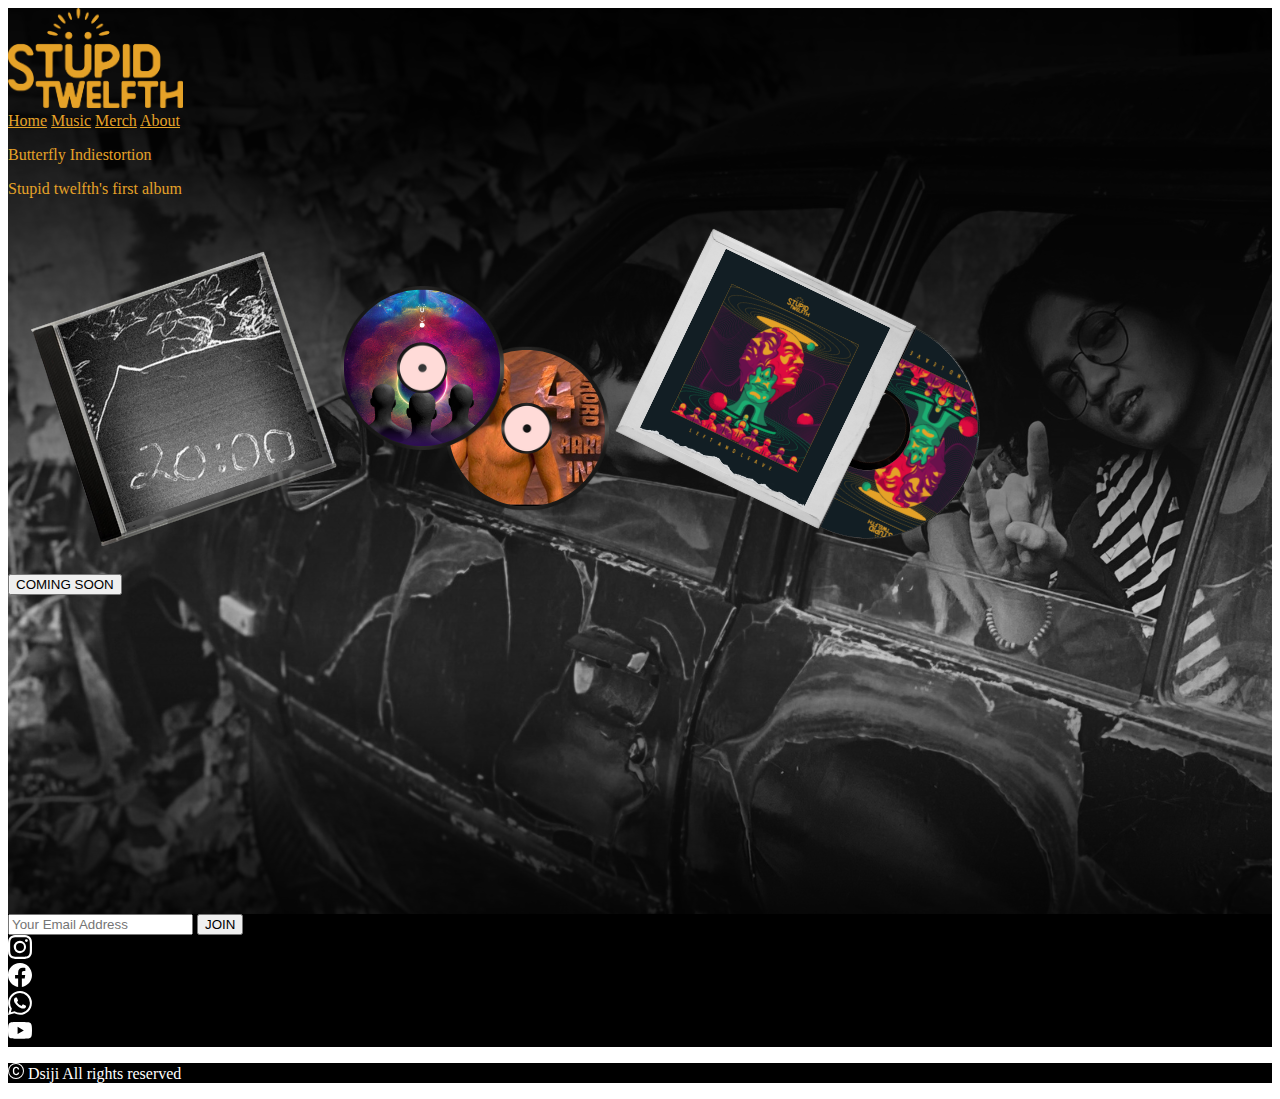
==== index.html @ 956738b1 "first commit" ====
<!doctype html>
<html lang="en">
  <head>
    <meta charset="utf-8">
    <meta name="viewport" content="width=device-width, initial-scale=1">
    <title>Stupid Twelfth | Home</title>
    <link href="https://cdn.jsdelivr.net/npm/bootstrap@5.3.0-alpha1/dist/css/bootstrap.min.css" rel="stylesheet" integrity="sha384-GLhlTQ8iRABdZLl6O3oVMWSktQOp6b7In1Zl3/Jr59b6EGGoI1aFkw7cmDA6j6gD" crossorigin="anonymous">
    <link rel="stylesheet" href="assets/css/style.css">
  </head>
  <body>
    <div id="hero" class="container-fluid pb-5" style="background-image:url(assets/img/hero.png)">
        <div class="container text-center d-flex flex-column">
            <div class="container">
                <img class="py-2"src="assets/img/E.png" height="100px" alt="">
            </div>
            <div class="container pb-3">
                <a class="text-decoration-none fw-bold pe-2" style="color:#e5a228" href="">Home</a>
                <a class="text-decoration-none fw-bold pe-2" style="color:#e5a228" href="">Music</a>
                <a class="text-decoration-none fw-bold pe-2" style="color:#e5a228" href="">Merch</a>
                <a class="text-decoration-none fw-bold" style="color:#e5a228" href="">About</a>
            </div>
            <div class="container py-3">
                <p class="fs-2 text-uppercase fw-bold" style="color:#e5a228" >Butterfly Indiestortion</p>
                <p class="fs-4 " style="color:#e5a228">Stupid twelfth's first album</p>
                <img class="img-fluid" src="assets/img/cd.png" alt="">
            </div>
            <div class="container d-flex flex-column justify-content-center">
                <div class="container pb-5">
                    <button type="button" class="btn btn-light fw-bold">COMING SOON</button>
                </div>
                <div class="container video-container" >
                    <iframe style="border-radius: 5%;" src="https://www.youtube.com/embed/QI9GH1kDnss" title="YouTube video player" frameborder="0" allow="accelerometer; autoplay; clipboard-write; encrypted-media; gyroscope; picture-in-picture; web-share" allowfullscreen></iframe>
                  </div>
            </div>
        </div>  
    </div>
    <div id="information" class="container-fluid py-5" style="background-color: black;">
        <div class="container d-flex flex-row justify-content-center py-5"  >
            <form class="d-flex col-lg-4 pt-5" role="search">
                <input class="form-control mt-5"  type="search" placeholder="Your Email Address" aria-label="Search">
                <button class="btn btn-outline-success ms-2 mt-5" type="submit">JOIN</button>
              </form>
        </div>
        <div class="container d-flex flex-row justify-content-center grid column-gap-3 py-5">
            <div>
                <svg style="color:white" xmlns="http://www.w3.org/2000/svg" width="24" height="24" fill="currentColor" class="bi bi-instagram" viewBox="0 0 16 16">
                    <path d="M8 0C5.829 0 5.556.01 4.703.048 3.85.088 3.269.222 2.76.42a3.917 3.917 0 0 0-1.417.923A3.927 3.927 0 0 0 .42 2.76C.222 3.268.087 3.85.048 4.7.01 5.555 0 5.827 0 8.001c0 2.172.01 2.444.048 3.297.04.852.174 1.433.372 1.942.205.526.478.972.923 1.417.444.445.89.719 1.416.923.51.198 1.09.333 1.942.372C5.555 15.99 5.827 16 8 16s2.444-.01 3.298-.048c.851-.04 1.434-.174 1.943-.372a3.916 3.916 0 0 0 1.416-.923c.445-.445.718-.891.923-1.417.197-.509.332-1.09.372-1.942C15.99 10.445 16 10.173 16 8s-.01-2.445-.048-3.299c-.04-.851-.175-1.433-.372-1.941a3.926 3.926 0 0 0-.923-1.417A3.911 3.911 0 0 0 13.24.42c-.51-.198-1.092-.333-1.943-.372C10.443.01 10.172 0 7.998 0h.003zm-.717 1.442h.718c2.136 0 2.389.007 3.232.046.78.035 1.204.166 1.486.275.373.145.64.319.92.599.28.28.453.546.598.92.11.281.24.705.275 1.485.039.843.047 1.096.047 3.231s-.008 2.389-.047 3.232c-.035.78-.166 1.203-.275 1.485a2.47 2.47 0 0 1-.599.919c-.28.28-.546.453-.92.598-.28.11-.704.24-1.485.276-.843.038-1.096.047-3.232.047s-2.39-.009-3.233-.047c-.78-.036-1.203-.166-1.485-.276a2.478 2.478 0 0 1-.92-.598 2.48 2.48 0 0 1-.6-.92c-.109-.281-.24-.705-.275-1.485-.038-.843-.046-1.096-.046-3.233 0-2.136.008-2.388.046-3.231.036-.78.166-1.204.276-1.486.145-.373.319-.64.599-.92.28-.28.546-.453.92-.598.282-.11.705-.24 1.485-.276.738-.034 1.024-.044 2.515-.045v.002zm4.988 1.328a.96.96 0 1 0 0 1.92.96.96 0 0 0 0-1.92zm-4.27 1.122a4.109 4.109 0 1 0 0 8.217 4.109 4.109 0 0 0 0-8.217zm0 1.441a2.667 2.667 0 1 1 0 5.334 2.667 2.667 0 0 1 0-5.334z"/>
                </svg>
            </div>
            <div>
                <svg style="color:white" xmlns="http://www.w3.org/2000/svg" width="24" height="24" fill="currentColor" class="bi bi-facebook" viewBox="0 0 16 16">
                    <path d="M16 8.049c0-4.446-3.582-8.05-8-8.05C3.58 0-.002 3.603-.002 8.05c0 4.017 2.926 7.347 6.75 7.951v-5.625h-2.03V8.05H6.75V6.275c0-2.017 1.195-3.131 3.022-3.131.876 0 1.791.157 1.791.157v1.98h-1.009c-.993 0-1.303.621-1.303 1.258v1.51h2.218l-.354 2.326H9.25V16c3.824-.604 6.75-3.934 6.75-7.951z"/>
                </svg>
            </div>
            <div>
                <svg style="color:white" xmlns="http://www.w3.org/2000/svg" width="24" height="24" fill="currentColor" class="bi bi-whatsapp" viewBox="0 0 16 16">
                    <path d="M13.601 2.326A7.854 7.854 0 0 0 7.994 0C3.627 0 .068 3.558.064 7.926c0 1.399.366 2.76 1.057 3.965L0 16l4.204-1.102a7.933 7.933 0 0 0 3.79.965h.004c4.368 0 7.926-3.558 7.93-7.93A7.898 7.898 0 0 0 13.6 2.326zM7.994 14.521a6.573 6.573 0 0 1-3.356-.92l-.24-.144-2.494.654.666-2.433-.156-.251a6.56 6.56 0 0 1-1.007-3.505c0-3.626 2.957-6.584 6.591-6.584a6.56 6.56 0 0 1 4.66 1.931 6.557 6.557 0 0 1 1.928 4.66c-.004 3.639-2.961 6.592-6.592 6.592zm3.615-4.934c-.197-.099-1.17-.578-1.353-.646-.182-.065-.315-.099-.445.099-.133.197-.513.646-.627.775-.114.133-.232.148-.43.05-.197-.1-.836-.308-1.592-.985-.59-.525-.985-1.175-1.103-1.372-.114-.198-.011-.304.088-.403.087-.088.197-.232.296-.346.1-.114.133-.198.198-.33.065-.134.034-.248-.015-.347-.05-.099-.445-1.076-.612-1.47-.16-.389-.323-.335-.445-.34-.114-.007-.247-.007-.38-.007a.729.729 0 0 0-.529.247c-.182.198-.691.677-.691 1.654 0 .977.71 1.916.81 2.049.098.133 1.394 2.132 3.383 2.992.47.205.84.326 1.129.418.475.152.904.129 1.246.08.38-.058 1.171-.48 1.338-.943.164-.464.164-.86.114-.943-.049-.084-.182-.133-.38-.232z"/>
                </svg>
            </div>
            <div>
                <svg style="color:white" xmlns="http://www.w3.org/2000/svg" width="24" height="24" fill="currentColor" class="bi bi-youtube" viewBox="0 0 16 16">
                    <path d="M8.051 1.999h.089c.822.003 4.987.033 6.11.335a2.01 2.01 0 0 1 1.415 1.42c.101.38.172.883.22 1.402l.01.104.022.26.008.104c.065.914.073 1.77.074 1.957v.075c-.001.194-.01 1.108-.082 2.06l-.008.105-.009.104c-.05.572-.124 1.14-.235 1.558a2.007 2.007 0 0 1-1.415 1.42c-1.16.312-5.569.334-6.18.335h-.142c-.309 0-1.587-.006-2.927-.052l-.17-.006-.087-.004-.171-.007-.171-.007c-1.11-.049-2.167-.128-2.654-.26a2.007 2.007 0 0 1-1.415-1.419c-.111-.417-.185-.986-.235-1.558L.09 9.82l-.008-.104A31.4 31.4 0 0 1 0 7.68v-.123c.002-.215.01-.958.064-1.778l.007-.103.003-.052.008-.104.022-.26.01-.104c.048-.519.119-1.023.22-1.402a2.007 2.007 0 0 1 1.415-1.42c.487-.13 1.544-.21 2.654-.26l.17-.007.172-.006.086-.003.171-.007A99.788 99.788 0 0 1 7.858 2h.193zM6.4 5.209v4.818l4.157-2.408L6.4 5.209z"/>
                  </svg>
            </div>
        </div>
    </div>
    <div class="container-fluid pt-5 pb-3" style="background-color: black;">
        <div class="container text-center">
            <p href="" style="text-decoration: none; color:white; font-size:16px;">
                <svg style="color:white; font-size:10px;" xmlns="http://www.w3.org/2000/svg" width="16" height="16" fill="currentColor" class="bi bi-c-circle" viewBox="0 0 16 16">
                <path d="M1 8a7 7 0 1 0 14 0A7 7 0 0 0 1 8Zm15 0A8 8 0 1 1 0 8a8 8 0 0 1 16 0ZM8.146 4.992c-1.212 0-1.927.92-1.927 2.502v1.06c0 1.571.703 2.462 1.927 2.462.979 0 1.641-.586 1.729-1.418h1.295v.093c-.1 1.448-1.354 2.467-3.03 2.467-2.091 0-3.269-1.336-3.269-3.603V7.482c0-2.261 1.201-3.638 3.27-3.638 1.681 0 2.935 1.054 3.029 2.572v.088H9.875c-.088-.879-.768-1.512-1.729-1.512Z"/>
                </svg> Dsiji All rights reserved</p>
        </div>
    </div>
    <script src="https://cdn.jsdelivr.net/npm/bootstrap@5.3.0-alpha1/dist/js/bootstrap.bundle.min.js" integrity="sha384-w76AqPfDkMBDXo30jS1Sgez6pr3x5MlQ1ZAGC+nuZB+EYdgRZgiwxhTBTkF7CXvN" crossorigin="anonymous"></script>
  </body>
</html>
---- assets/css/style.css ----
.video-container iframe {
    width: 100%;
    height: 100%;
  }

  @media (min-width: 768px) { 
    .video-container iframe {
        width: 560px;
        height: 315px;
    }
   }
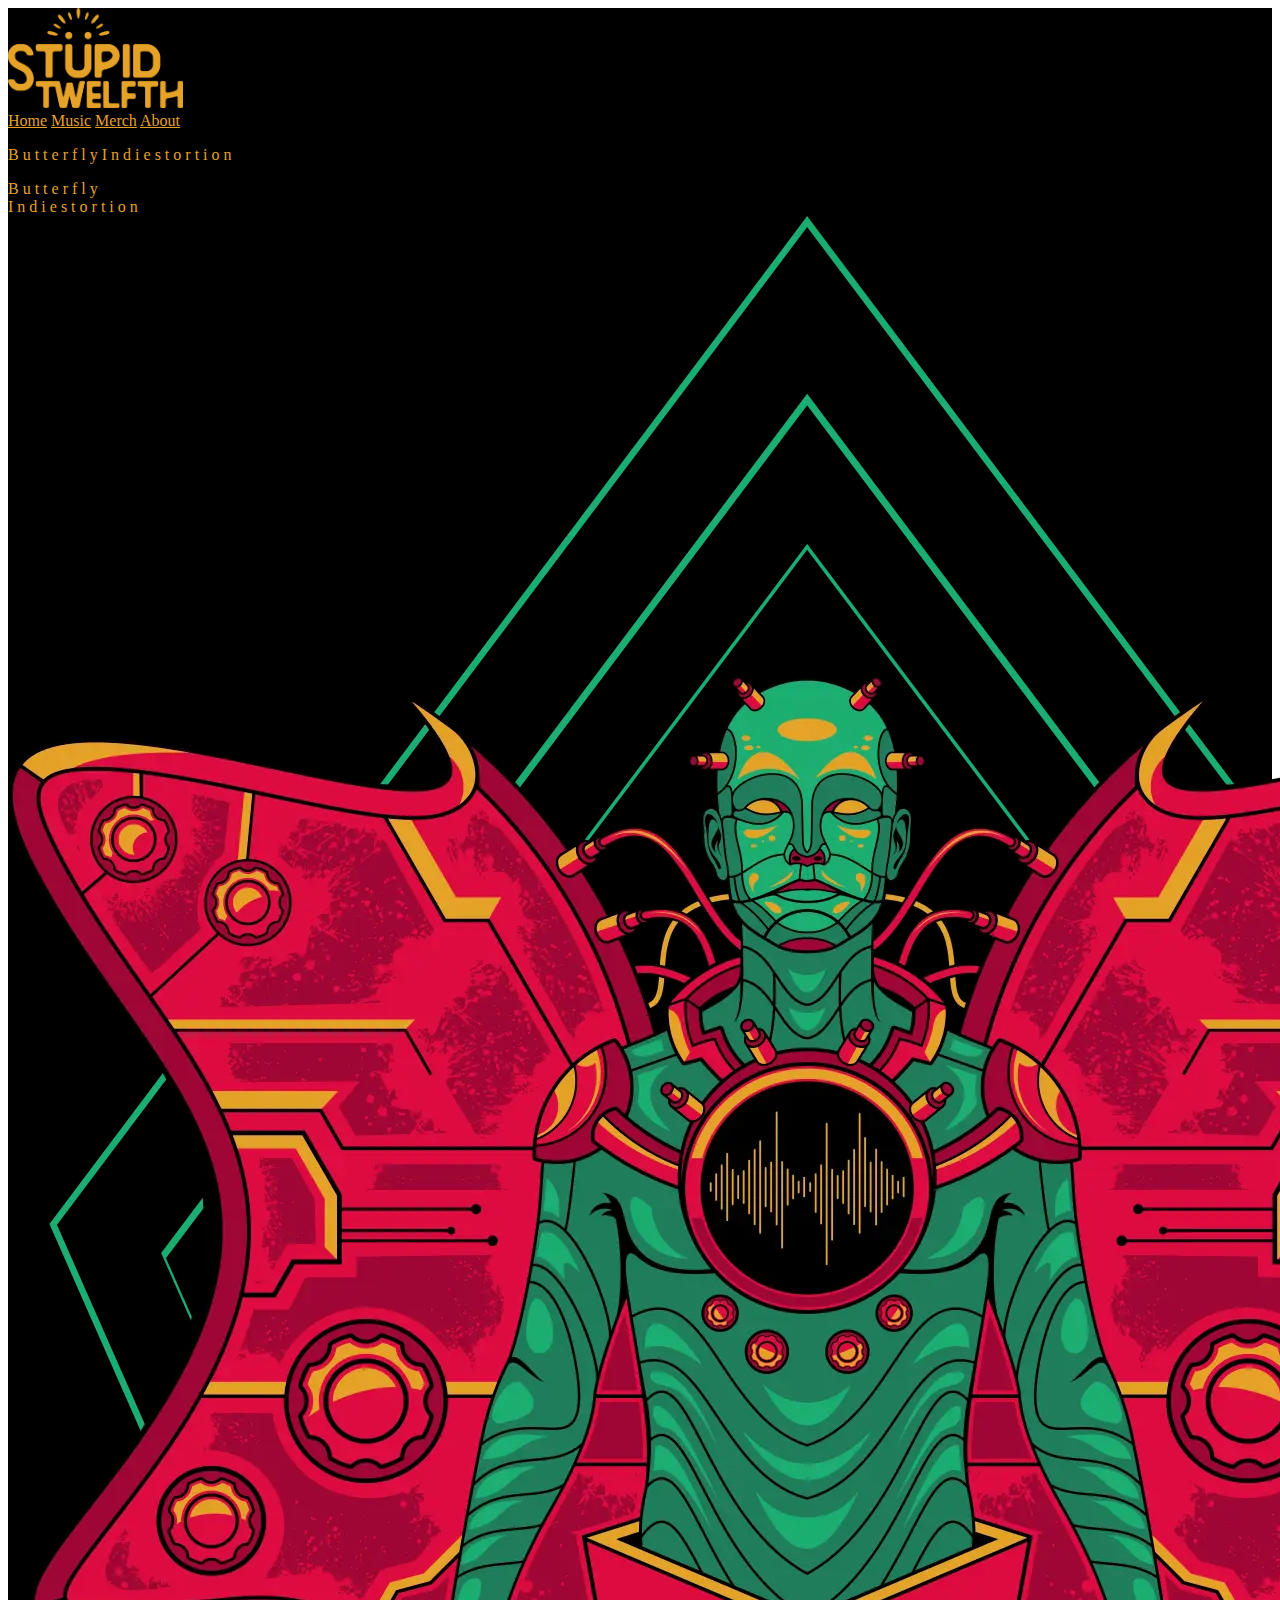
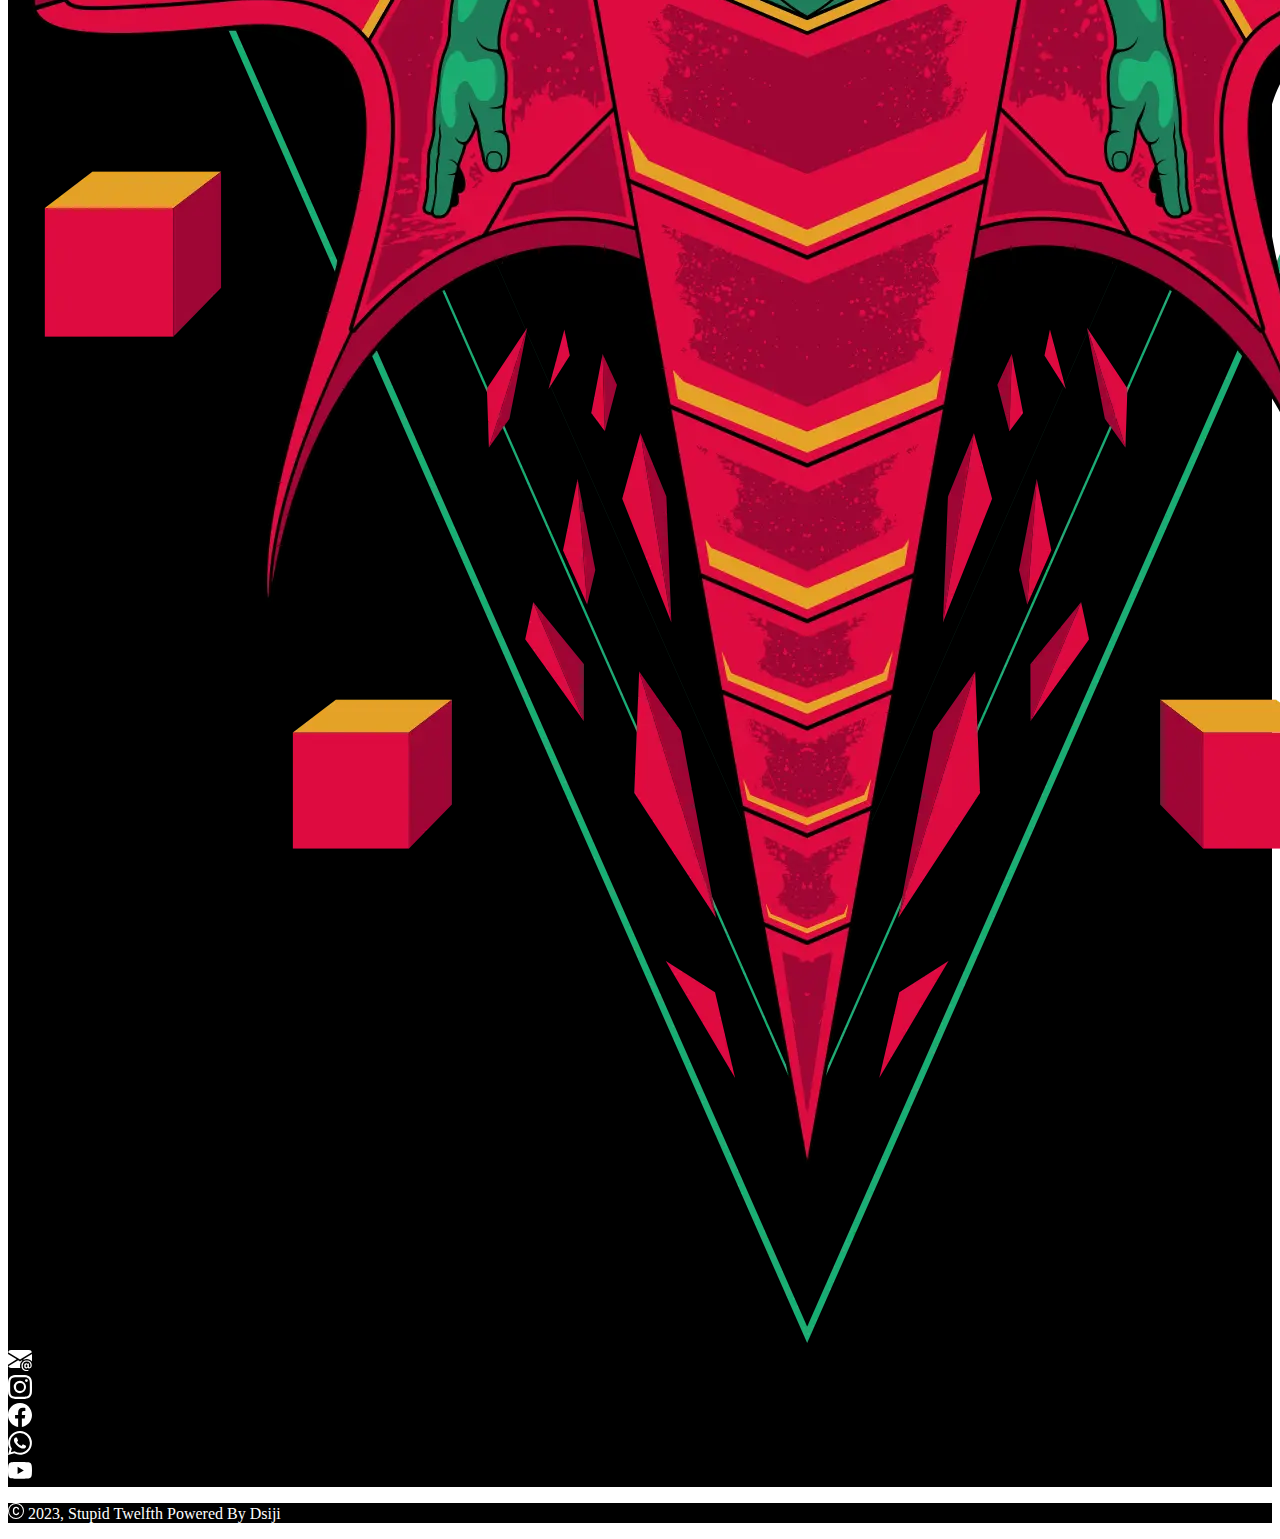
==== commit ea2afc77: "add detail page" ====
--- a/index.html
+++ b/index.html
@@ -8,70 +8,81 @@
     <link rel="stylesheet" href="assets/css/style.css">
   </head>
   <body>
-    <div id="hero" class="container-fluid pb-5" style="background-image:url(assets/img/hero.png)">
+    <!-- header -->
+    <div id="hero" class="container-fluid" style="background-color: black;">
         <div class="container text-center d-flex flex-column">
             <div class="container">
-                <img class="py-2"src="assets/img/E.png" height="100px" alt="">
+                <img  class="py-3"src="assets/img/E.png" height="100px" alt="">
             </div>
-            <div class="container pb-3">
+            <div class="container pb-3 text-center">
                 <a class="text-decoration-none fw-bold pe-2" style="color:#e5a228" href="">Home</a>
-                <a class="text-decoration-none fw-bold pe-2" style="color:#e5a228" href="">Music</a>
-                <a class="text-decoration-none fw-bold pe-2" style="color:#e5a228" href="">Merch</a>
-                <a class="text-decoration-none fw-bold" style="color:#e5a228" href="">About</a>
+                <a class="text-decoration-none fw-bold pe-2" style="color:#e5a228" href="https://linktr.ee/StupidTwelfth?fbclid=PAAaY1_OVW7-Amz-6RyimrIHxk_y5ogHHid0lr-9u5JkkVmIFdDTB6Y0CEEcw">Music</a>
+                <a class="text-decoration-none fw-bold pe-2" style="color:#e5a228" href="merch.html">Merch</a>
+                <a class="text-decoration-none fw-bold" style="color:#e5a228" href="about.html">About</a>
             </div>
-            <div class="container py-3">
-                <p class="fs-2 text-uppercase fw-bold" style="color:#e5a228" >Butterfly Indiestortion</p>
-                <p class="fs-4 " style="color:#e5a228">Stupid twelfth's first album</p>
-                <img class="img-fluid" src="assets/img/cd.png" alt="">
+            <div class="container py-md-3">
+                <p class="d-none d-md-block fs-2 mb-5 text-uppercase fw-bold" style="color:#e5a228" >B u t t e r f l y I n d i e s t o r t i o n</p>
+                <div class="col d-block d-sm-none">
+                    <div class="text-uppercase fw-bold" style="color:#e5a228">B u t t e r f l y </div>
+                    <div class="text-uppercase fw-bold" style="color:#e5a228">I n d i e s t o r t i o n</div>
+                </div>
+                <img class="pt-3 img-fluid" src="assets/img/center.webp" alt="">
             </div>
             <div class="container d-flex flex-column justify-content-center">
-                <div class="container pb-5">
-                    <button type="button" class="btn btn-light fw-bold">COMING SOON</button>
-                </div>
-                <div class="container video-container" >
+                <!-- <div class="container video-container" >
                     <iframe style="border-radius: 5%;" src="https://www.youtube.com/embed/QI9GH1kDnss" title="YouTube video player" frameborder="0" allow="accelerometer; autoplay; clipboard-write; encrypted-media; gyroscope; picture-in-picture; web-share" allowfullscreen></iframe>
-                  </div>
+                  </div> -->
             </div>
         </div>  
     </div>
-    <div id="information" class="container-fluid py-5" style="background-color: black;">
-        <div class="container d-flex flex-row justify-content-center py-5"  >
-            <form class="d-flex col-lg-4 pt-5" role="search">
-                <input class="form-control mt-5"  type="search" placeholder="Your Email Address" aria-label="Search">
-                <button class="btn btn-outline-success ms-2 mt-5" type="submit">JOIN</button>
-              </form>
-        </div>
-        <div class="container d-flex flex-row justify-content-center grid column-gap-3 py-5">
+    <div id="information" class="container-fluid pt-5" style="background-color: black;">
+        <div class="container d-flex flex-row justify-content-center grid column-gap-3 pt-5 pb-2">
             <div>
-                <svg style="color:white" xmlns="http://www.w3.org/2000/svg" width="24" height="24" fill="currentColor" class="bi bi-instagram" viewBox="0 0 16 16">
-                    <path d="M8 0C5.829 0 5.556.01 4.703.048 3.85.088 3.269.222 2.76.42a3.917 3.917 0 0 0-1.417.923A3.927 3.927 0 0 0 .42 2.76C.222 3.268.087 3.85.048 4.7.01 5.555 0 5.827 0 8.001c0 2.172.01 2.444.048 3.297.04.852.174 1.433.372 1.942.205.526.478.972.923 1.417.444.445.89.719 1.416.923.51.198 1.09.333 1.942.372C5.555 15.99 5.827 16 8 16s2.444-.01 3.298-.048c.851-.04 1.434-.174 1.943-.372a3.916 3.916 0 0 0 1.416-.923c.445-.445.718-.891.923-1.417.197-.509.332-1.09.372-1.942C15.99 10.445 16 10.173 16 8s-.01-2.445-.048-3.299c-.04-.851-.175-1.433-.372-1.941a3.926 3.926 0 0 0-.923-1.417A3.911 3.911 0 0 0 13.24.42c-.51-.198-1.092-.333-1.943-.372C10.443.01 10.172 0 7.998 0h.003zm-.717 1.442h.718c2.136 0 2.389.007 3.232.046.78.035 1.204.166 1.486.275.373.145.64.319.92.599.28.28.453.546.598.92.11.281.24.705.275 1.485.039.843.047 1.096.047 3.231s-.008 2.389-.047 3.232c-.035.78-.166 1.203-.275 1.485a2.47 2.47 0 0 1-.599.919c-.28.28-.546.453-.92.598-.28.11-.704.24-1.485.276-.843.038-1.096.047-3.232.047s-2.39-.009-3.233-.047c-.78-.036-1.203-.166-1.485-.276a2.478 2.478 0 0 1-.92-.598 2.48 2.48 0 0 1-.6-.92c-.109-.281-.24-.705-.275-1.485-.038-.843-.046-1.096-.046-3.233 0-2.136.008-2.388.046-3.231.036-.78.166-1.204.276-1.486.145-.373.319-.64.599-.92.28-.28.546-.453.92-.598.282-.11.705-.24 1.485-.276.738-.034 1.024-.044 2.515-.045v.002zm4.988 1.328a.96.96 0 1 0 0 1.92.96.96 0 0 0 0-1.92zm-4.27 1.122a4.109 4.109 0 1 0 0 8.217 4.109 4.109 0 0 0 0-8.217zm0 1.441a2.667 2.667 0 1 1 0 5.334 2.667 2.667 0 0 1 0-5.334z"/>
-                </svg>
+                <a href="mailto:stupidtwelfth@gmail.com">
+                    <svg style="color:white" xmlns="http://www.w3.org/2000/svg" width="24" height="24" fill="currentColor" class="bi bi-envelope-at-fill" viewBox="0 0 16 16">
+                        <path d="M2 2A2 2 0 0 0 .05 3.555L8 8.414l7.95-4.859A2 2 0 0 0 14 2H2Zm-2 9.8V4.698l5.803 3.546L0 11.801Zm6.761-2.97-6.57 4.026A2 2 0 0 0 2 14h6.256A4.493 4.493 0 0 1 8 12.5a4.49 4.49 0 0 1 1.606-3.446l-.367-.225L8 9.586l-1.239-.757ZM16 9.671V4.697l-5.803 3.546.338.208A4.482 4.482 0 0 1 12.5 8c1.414 0 2.675.652 3.5 1.671Z"/>
+                        <path d="M15.834 12.244c0 1.168-.577 2.025-1.587 2.025-.503 0-1.002-.228-1.12-.648h-.043c-.118.416-.543.643-1.015.643-.77 0-1.259-.542-1.259-1.434v-.529c0-.844.481-1.4 1.26-1.4.585 0 .87.333.953.63h.03v-.568h.905v2.19c0 .272.18.42.411.42.315 0 .639-.415.639-1.39v-.118c0-1.277-.95-2.326-2.484-2.326h-.04c-1.582 0-2.64 1.067-2.64 2.724v.157c0 1.867 1.237 2.654 2.57 2.654h.045c.507 0 .935-.07 1.18-.18v.731c-.219.1-.643.175-1.237.175h-.044C10.438 16 9 14.82 9 12.646v-.214C9 10.36 10.421 9 12.485 9h.035c2.12 0 3.314 1.43 3.314 3.034v.21Zm-4.04.21v.227c0 .586.227.8.581.8.31 0 .564-.17.564-.743v-.367c0-.516-.275-.708-.572-.708-.346 0-.573.245-.573.791Z"/>
+                      </svg>
+                </a>
             </div>
             <div>
-                <svg style="color:white" xmlns="http://www.w3.org/2000/svg" width="24" height="24" fill="currentColor" class="bi bi-facebook" viewBox="0 0 16 16">
-                    <path d="M16 8.049c0-4.446-3.582-8.05-8-8.05C3.58 0-.002 3.603-.002 8.05c0 4.017 2.926 7.347 6.75 7.951v-5.625h-2.03V8.05H6.75V6.275c0-2.017 1.195-3.131 3.022-3.131.876 0 1.791.157 1.791.157v1.98h-1.009c-.993 0-1.303.621-1.303 1.258v1.51h2.218l-.354 2.326H9.25V16c3.824-.604 6.75-3.934 6.75-7.951z"/>
-                </svg>
+                <a href="https://instagram.com/stupidtwelfth?igshid=YmMyMTA2M2Y=">
+                    <svg style="color:white" xmlns="http://www.w3.org/2000/svg" width="24" height="24" fill="currentColor" class="bi bi-instagram" viewBox="0 0 16 16">
+                        <path d="M8 0C5.829 0 5.556.01 4.703.048 3.85.088 3.269.222 2.76.42a3.917 3.917 0 0 0-1.417.923A3.927 3.927 0 0 0 .42 2.76C.222 3.268.087 3.85.048 4.7.01 5.555 0 5.827 0 8.001c0 2.172.01 2.444.048 3.297.04.852.174 1.433.372 1.942.205.526.478.972.923 1.417.444.445.89.719 1.416.923.51.198 1.09.333 1.942.372C5.555 15.99 5.827 16 8 16s2.444-.01 3.298-.048c.851-.04 1.434-.174 1.943-.372a3.916 3.916 0 0 0 1.416-.923c.445-.445.718-.891.923-1.417.197-.509.332-1.09.372-1.942C15.99 10.445 16 10.173 16 8s-.01-2.445-.048-3.299c-.04-.851-.175-1.433-.372-1.941a3.926 3.926 0 0 0-.923-1.417A3.911 3.911 0 0 0 13.24.42c-.51-.198-1.092-.333-1.943-.372C10.443.01 10.172 0 7.998 0h.003zm-.717 1.442h.718c2.136 0 2.389.007 3.232.046.78.035 1.204.166 1.486.275.373.145.64.319.92.599.28.28.453.546.598.92.11.281.24.705.275 1.485.039.843.047 1.096.047 3.231s-.008 2.389-.047 3.232c-.035.78-.166 1.203-.275 1.485a2.47 2.47 0 0 1-.599.919c-.28.28-.546.453-.92.598-.28.11-.704.24-1.485.276-.843.038-1.096.047-3.232.047s-2.39-.009-3.233-.047c-.78-.036-1.203-.166-1.485-.276a2.478 2.478 0 0 1-.92-.598 2.48 2.48 0 0 1-.6-.92c-.109-.281-.24-.705-.275-1.485-.038-.843-.046-1.096-.046-3.233 0-2.136.008-2.388.046-3.231.036-.78.166-1.204.276-1.486.145-.373.319-.64.599-.92.28-.28.546-.453.92-.598.282-.11.705-.24 1.485-.276.738-.034 1.024-.044 2.515-.045v.002zm4.988 1.328a.96.96 0 1 0 0 1.92.96.96 0 0 0 0-1.92zm-4.27 1.122a4.109 4.109 0 1 0 0 8.217 4.109 4.109 0 0 0 0-8.217zm0 1.441a2.667 2.667 0 1 1 0 5.334 2.667 2.667 0 0 1 0-5.334z"/>
+                    </svg>
+                </a>
             </div>
             <div>
-                <svg style="color:white" xmlns="http://www.w3.org/2000/svg" width="24" height="24" fill="currentColor" class="bi bi-whatsapp" viewBox="0 0 16 16">
-                    <path d="M13.601 2.326A7.854 7.854 0 0 0 7.994 0C3.627 0 .068 3.558.064 7.926c0 1.399.366 2.76 1.057 3.965L0 16l4.204-1.102a7.933 7.933 0 0 0 3.79.965h.004c4.368 0 7.926-3.558 7.93-7.93A7.898 7.898 0 0 0 13.6 2.326zM7.994 14.521a6.573 6.573 0 0 1-3.356-.92l-.24-.144-2.494.654.666-2.433-.156-.251a6.56 6.56 0 0 1-1.007-3.505c0-3.626 2.957-6.584 6.591-6.584a6.56 6.56 0 0 1 4.66 1.931 6.557 6.557 0 0 1 1.928 4.66c-.004 3.639-2.961 6.592-6.592 6.592zm3.615-4.934c-.197-.099-1.17-.578-1.353-.646-.182-.065-.315-.099-.445.099-.133.197-.513.646-.627.775-.114.133-.232.148-.43.05-.197-.1-.836-.308-1.592-.985-.59-.525-.985-1.175-1.103-1.372-.114-.198-.011-.304.088-.403.087-.088.197-.232.296-.346.1-.114.133-.198.198-.33.065-.134.034-.248-.015-.347-.05-.099-.445-1.076-.612-1.47-.16-.389-.323-.335-.445-.34-.114-.007-.247-.007-.38-.007a.729.729 0 0 0-.529.247c-.182.198-.691.677-.691 1.654 0 .977.71 1.916.81 2.049.098.133 1.394 2.132 3.383 2.992.47.205.84.326 1.129.418.475.152.904.129 1.246.08.38-.058 1.171-.48 1.338-.943.164-.464.164-.86.114-.943-.049-.084-.182-.133-.38-.232z"/>
-                </svg>
+                <a href="">
+                    <svg style="color:white" xmlns="http://www.w3.org/2000/svg" width="24" height="24" fill="currentColor" class="bi bi-facebook" viewBox="0 0 16 16">
+                        <path d="M16 8.049c0-4.446-3.582-8.05-8-8.05C3.58 0-.002 3.603-.002 8.05c0 4.017 2.926 7.347 6.75 7.951v-5.625h-2.03V8.05H6.75V6.275c0-2.017 1.195-3.131 3.022-3.131.876 0 1.791.157 1.791.157v1.98h-1.009c-.993 0-1.303.621-1.303 1.258v1.51h2.218l-.354 2.326H9.25V16c3.824-.604 6.75-3.934 6.75-7.951z"/>
+                    </svg>
+                </a>
             </div>
             <div>
-                <svg style="color:white" xmlns="http://www.w3.org/2000/svg" width="24" height="24" fill="currentColor" class="bi bi-youtube" viewBox="0 0 16 16">
-                    <path d="M8.051 1.999h.089c.822.003 4.987.033 6.11.335a2.01 2.01 0 0 1 1.415 1.42c.101.38.172.883.22 1.402l.01.104.022.26.008.104c.065.914.073 1.77.074 1.957v.075c-.001.194-.01 1.108-.082 2.06l-.008.105-.009.104c-.05.572-.124 1.14-.235 1.558a2.007 2.007 0 0 1-1.415 1.42c-1.16.312-5.569.334-6.18.335h-.142c-.309 0-1.587-.006-2.927-.052l-.17-.006-.087-.004-.171-.007-.171-.007c-1.11-.049-2.167-.128-2.654-.26a2.007 2.007 0 0 1-1.415-1.419c-.111-.417-.185-.986-.235-1.558L.09 9.82l-.008-.104A31.4 31.4 0 0 1 0 7.68v-.123c.002-.215.01-.958.064-1.778l.007-.103.003-.052.008-.104.022-.26.01-.104c.048-.519.119-1.023.22-1.402a2.007 2.007 0 0 1 1.415-1.42c.487-.13 1.544-.21 2.654-.26l.17-.007.172-.006.086-.003.171-.007A99.788 99.788 0 0 1 7.858 2h.193zM6.4 5.209v4.818l4.157-2.408L6.4 5.209z"/>
-                  </svg>
+                <a href="http://wa.me/628114117001">
+                    <svg style="color:white" xmlns="http://www.w3.org/2000/svg" width="24" height="24" fill="currentColor" class="bi bi-whatsapp" viewBox="0 0 16 16">
+                        <path d="M13.601 2.326A7.854 7.854 0 0 0 7.994 0C3.627 0 .068 3.558.064 7.926c0 1.399.366 2.76 1.057 3.965L0 16l4.204-1.102a7.933 7.933 0 0 0 3.79.965h.004c4.368 0 7.926-3.558 7.93-7.93A7.898 7.898 0 0 0 13.6 2.326zM7.994 14.521a6.573 6.573 0 0 1-3.356-.92l-.24-.144-2.494.654.666-2.433-.156-.251a6.56 6.56 0 0 1-1.007-3.505c0-3.626 2.957-6.584 6.591-6.584a6.56 6.56 0 0 1 4.66 1.931 6.557 6.557 0 0 1 1.928 4.66c-.004 3.639-2.961 6.592-6.592 6.592zm3.615-4.934c-.197-.099-1.17-.578-1.353-.646-.182-.065-.315-.099-.445.099-.133.197-.513.646-.627.775-.114.133-.232.148-.43.05-.197-.1-.836-.308-1.592-.985-.59-.525-.985-1.175-1.103-1.372-.114-.198-.011-.304.088-.403.087-.088.197-.232.296-.346.1-.114.133-.198.198-.33.065-.134.034-.248-.015-.347-.05-.099-.445-1.076-.612-1.47-.16-.389-.323-.335-.445-.34-.114-.007-.247-.007-.38-.007a.729.729 0 0 0-.529.247c-.182.198-.691.677-.691 1.654 0 .977.71 1.916.81 2.049.098.133 1.394 2.132 3.383 2.992.47.205.84.326 1.129.418.475.152.904.129 1.246.08.38-.058 1.171-.48 1.338-.943.164-.464.164-.86.114-.943-.049-.084-.182-.133-.38-.232z"/>
+                    </svg>
+                </a>
+            </div>
+            <div>
+                <a href="https://www.youtube.com/@stupidtwelth3201">
+                    <svg style="color:white" xmlns="http://www.w3.org/2000/svg" width="24" height="24" fill="currentColor" class="bi bi-youtube" viewBox="0 0 16 16">
+                        <path d="M8.051 1.999h.089c.822.003 4.987.033 6.11.335a2.01 2.01 0 0 1 1.415 1.42c.101.38.172.883.22 1.402l.01.104.022.26.008.104c.065.914.073 1.77.074 1.957v.075c-.001.194-.01 1.108-.082 2.06l-.008.105-.009.104c-.05.572-.124 1.14-.235 1.558a2.007 2.007 0 0 1-1.415 1.42c-1.16.312-5.569.334-6.18.335h-.142c-.309 0-1.587-.006-2.927-.052l-.17-.006-.087-.004-.171-.007-.171-.007c-1.11-.049-2.167-.128-2.654-.26a2.007 2.007 0 0 1-1.415-1.419c-.111-.417-.185-.986-.235-1.558L.09 9.82l-.008-.104A31.4 31.4 0 0 1 0 7.68v-.123c.002-.215.01-.958.064-1.778l.007-.103.003-.052.008-.104.022-.26.01-.104c.048-.519.119-1.023.22-1.402a2.007 2.007 0 0 1 1.415-1.42c.487-.13 1.544-.21 2.654-.26l.17-.007.172-.006.086-.003.171-.007A99.788 99.788 0 0 1 7.858 2h.193zM6.4 5.209v4.818l4.157-2.408L6.4 5.209z"/>
+                      </svg>
+                </a>
             </div>
         </div>
     </div>
-    <div class="container-fluid pt-5 pb-3" style="background-color: black;">
+    <div class="container-fluid pb-3" style="background-color: black;">
         <div class="container text-center">
             <p href="" style="text-decoration: none; color:white; font-size:16px;">
                 <svg style="color:white; font-size:10px;" xmlns="http://www.w3.org/2000/svg" width="16" height="16" fill="currentColor" class="bi bi-c-circle" viewBox="0 0 16 16">
                 <path d="M1 8a7 7 0 1 0 14 0A7 7 0 0 0 1 8Zm15 0A8 8 0 1 1 0 8a8 8 0 0 1 16 0ZM8.146 4.992c-1.212 0-1.927.92-1.927 2.502v1.06c0 1.571.703 2.462 1.927 2.462.979 0 1.641-.586 1.729-1.418h1.295v.093c-.1 1.448-1.354 2.467-3.03 2.467-2.091 0-3.269-1.336-3.269-3.603V7.482c0-2.261 1.201-3.638 3.27-3.638 1.681 0 2.935 1.054 3.029 2.572v.088H9.875c-.088-.879-.768-1.512-1.729-1.512Z"/>
-                </svg> Dsiji All rights reserved</p>
+                </svg> 2023, Stupid Twelfth Powered By Dsiji</p>
         </div>
     </div>
     <script src="https://cdn.jsdelivr.net/npm/bootstrap@5.3.0-alpha1/dist/js/bootstrap.bundle.min.js" integrity="sha384-w76AqPfDkMBDXo30jS1Sgez6pr3x5MlQ1ZAGC+nuZB+EYdgRZgiwxhTBTkF7CXvN" crossorigin="anonymous"></script>
   </body>
-</html>+</html>
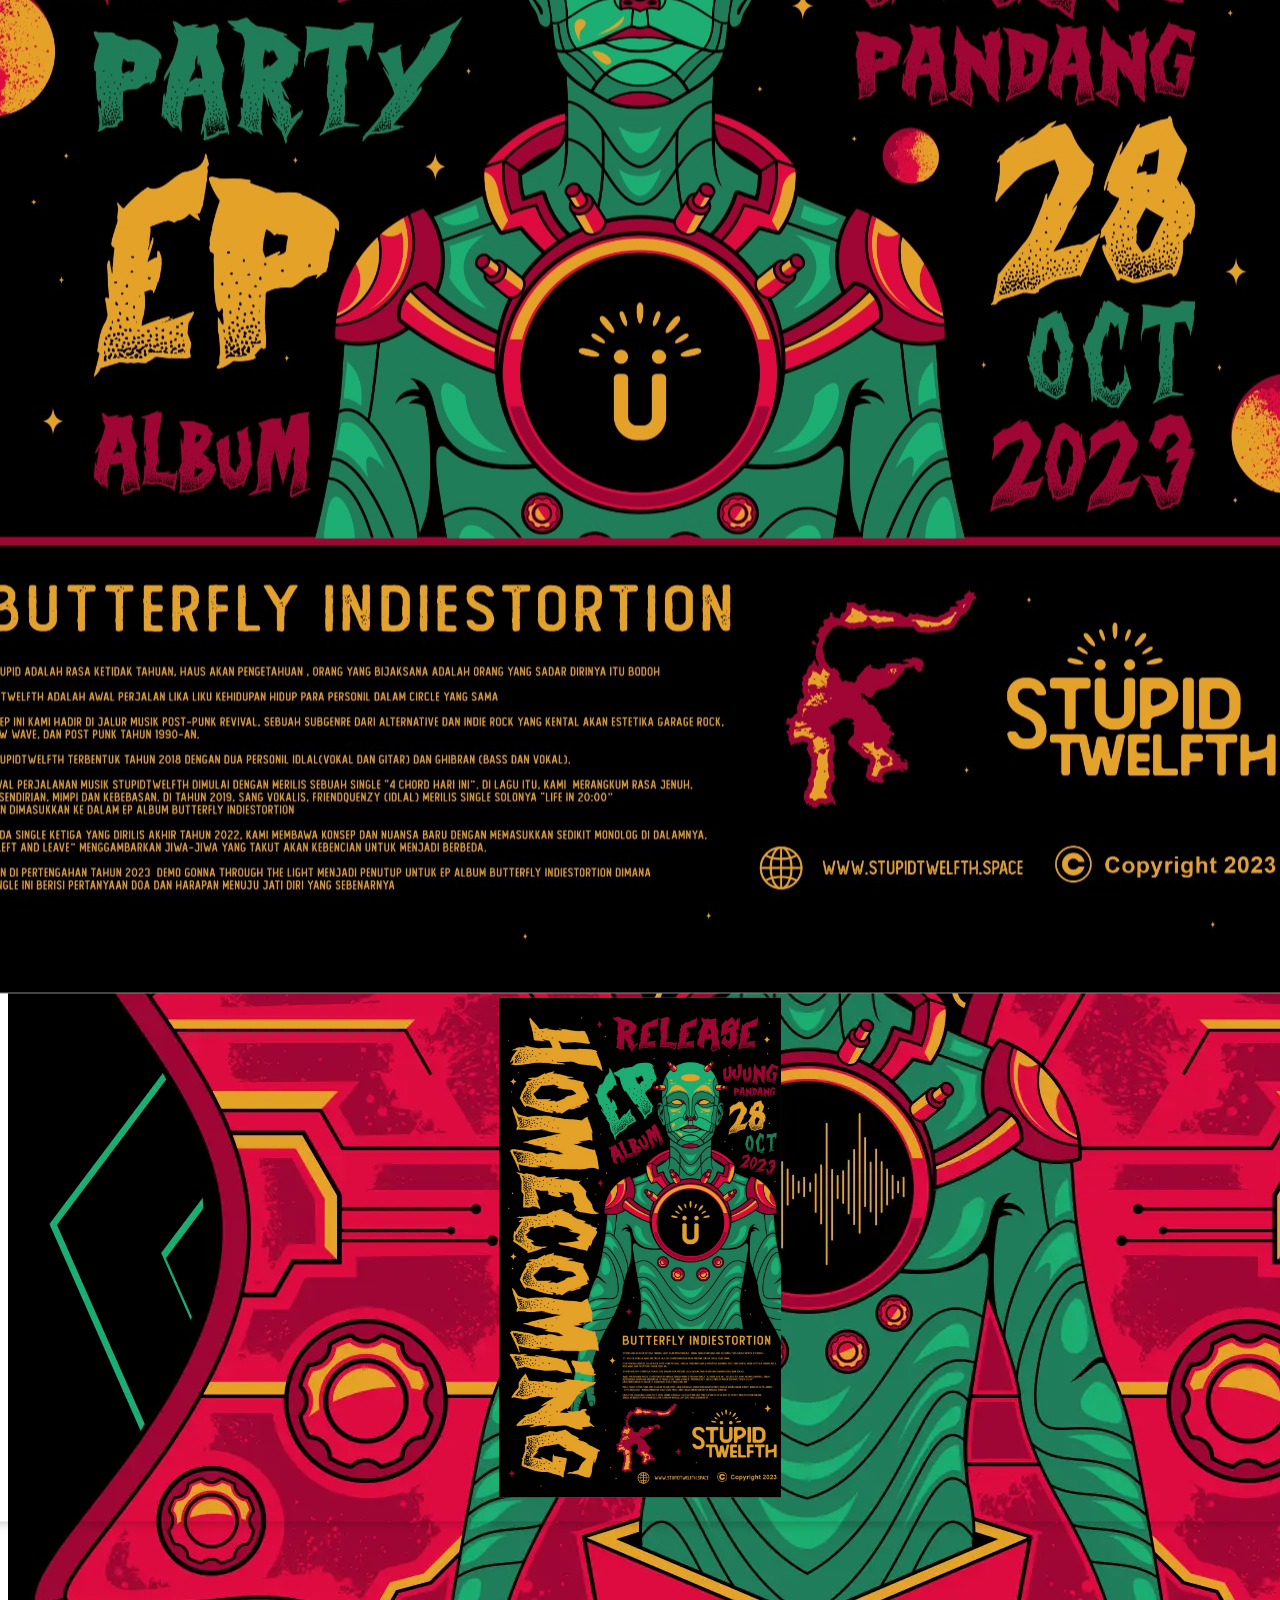
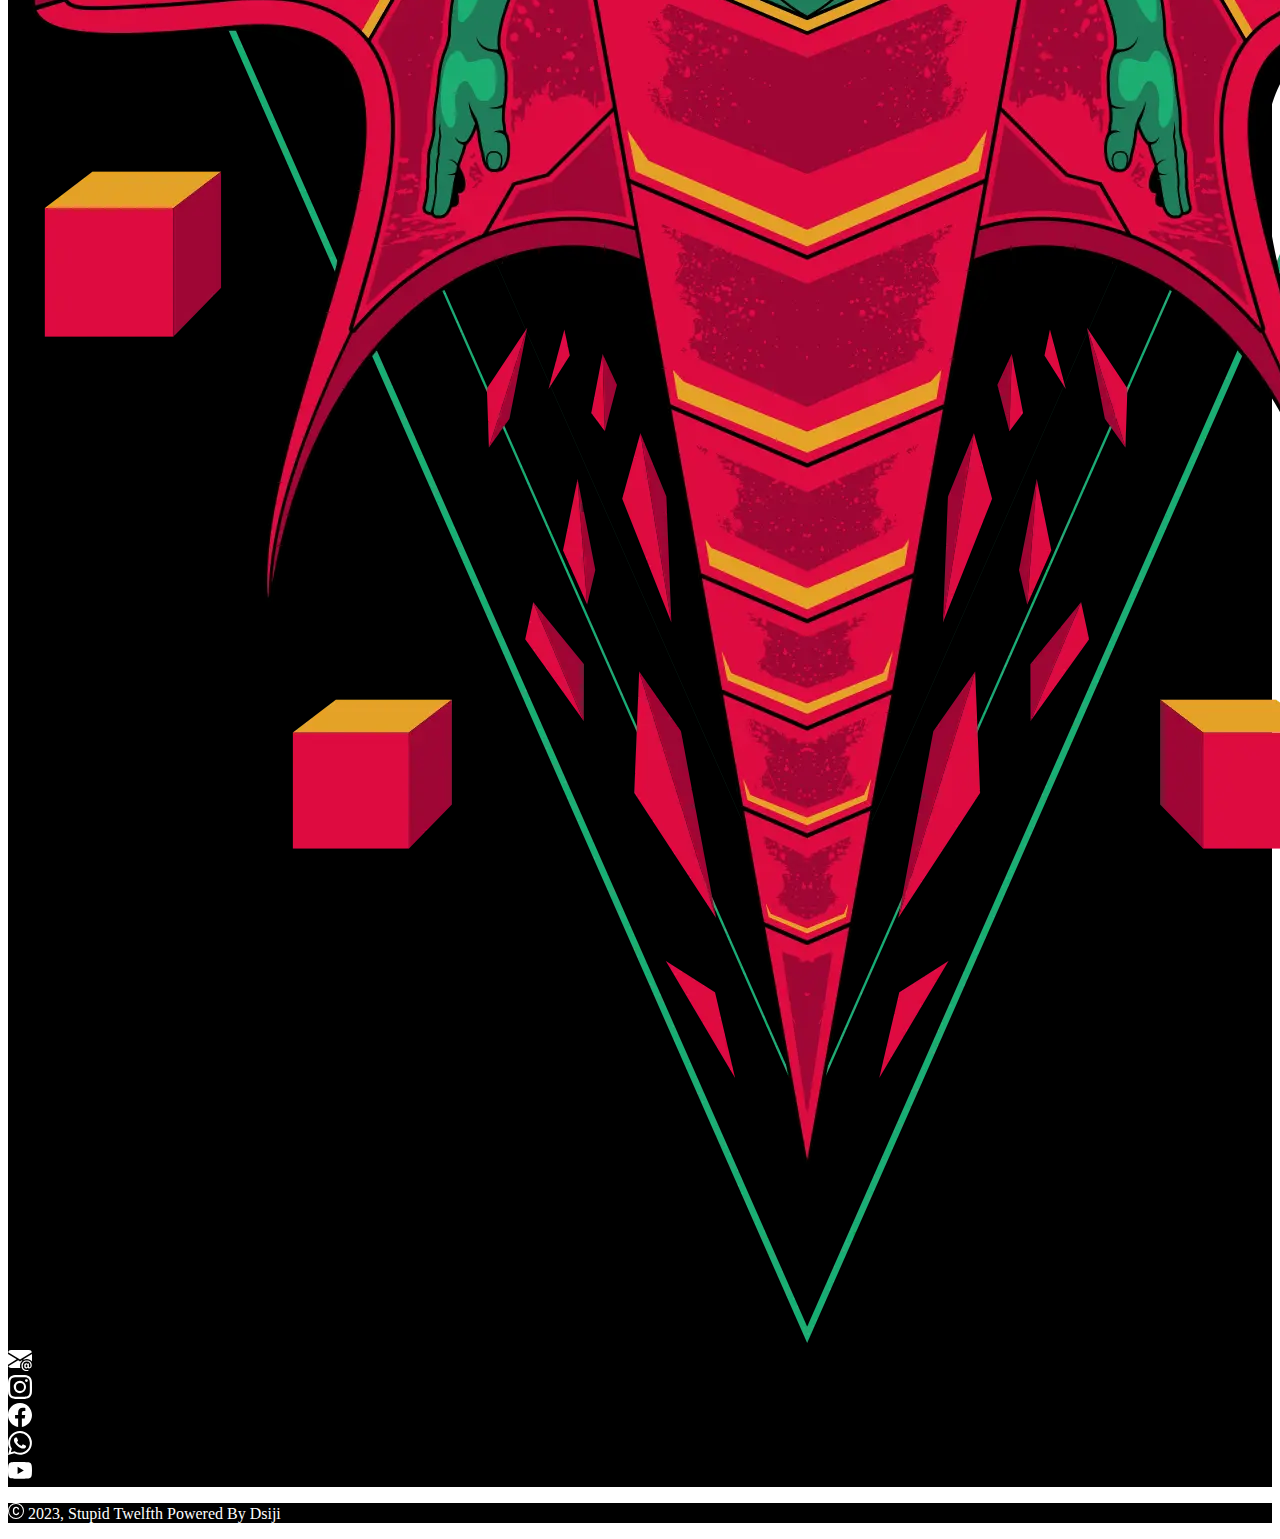
==== commit 4a87e026: "make pop up on page load" ====
--- a/index.html
+++ b/index.html
@@ -8,6 +8,37 @@
     <link rel="stylesheet" href="assets/css/style.css">
   </head>
   <body>
+    <style>
+        .popup-container {
+    display: none;
+    position: fixed;
+    top: 0;
+    left: 0;
+    width: 100%;
+    height: 100%;
+    background-color: rgba(0, 0, 0, 0.7);
+}
+
+.popup-content {
+    text-align: center;
+    position: absolute;
+    top: 50%;
+    left: 50%;
+    transform: translate(-50%, -50%);
+    padding: 20px;
+    border-radius: 5px;
+    box-shadow: 0 2px 10px rgba(0, 0, 0, 0.2);
+}
+
+.close-button {
+    position: absolute;
+    top: 10px;
+    right: 10px;
+    font-size: 24px;
+    cursor: pointer;
+    color: white;
+}
+    </style>
     <!-- header -->
     <div id="hero" class="container-fluid" style="background-color: black;">
         <div class="container text-center d-flex flex-column">
@@ -16,6 +47,7 @@
             </div>
             <div class="container pb-3 text-center">
                 <a class="text-decoration-none fw-bold pe-2" style="color:#e5a228" href="">Home</a>
+                <a class="text-decoration-none fw-bold pe-2" style="color:#e5a228" href="event.html">Event</a>
                 <a class="text-decoration-none fw-bold pe-2" style="color:#e5a228" href="https://linktr.ee/StupidTwelfth?fbclid=PAAaY1_OVW7-Amz-6RyimrIHxk_y5ogHHid0lr-9u5JkkVmIFdDTB6Y0CEEcw">Music</a>
                 <a class="text-decoration-none fw-bold pe-2" style="color:#e5a228" href="merch.html">Merch</a>
                 <a class="text-decoration-none fw-bold" style="color:#e5a228" href="about.html">About</a>
@@ -34,7 +66,7 @@
                   </div> -->
             </div>
         </div>  
-    </div>
+    </div>      
     <div id="information" class="container-fluid pt-5" style="background-color: black;">
         <div class="container d-flex flex-row justify-content-center grid column-gap-3 pt-5 pb-2">
             <div>
@@ -83,6 +115,34 @@
                 </svg> 2023, Stupid Twelfth Powered By Dsiji</p>
         </div>
     </div>
+    <div class="popup-container">
+        <div class="popup-content">
+            <span class="close-button" onclick="closePopup()">&times;</span>
+            <div class="container d-none d-md-block">
+                <img src="/assets/img/homecoming.jpeg" class="img-fluid" alt="Image">
+            </div>
+            <div class="container d-sm-block d-md-none">
+                <img src="/assets/img/homecomingsm.jpeg" style="height:500px;" alt="Image">
+            </div>
+        </div>
+    </div>
+  </div> 
+  <script>
+    window.onload = function () {
+    openPopup();
+};
+
+function openPopup() {
+    var popup = document.querySelector('.popup-container');
+    popup.style.display = 'block';
+}
+
+function closePopup() {
+    var popup = document.querySelector('.popup-container');
+    popup.style.display = 'none';
+}
+  </script>
+    <script src="https://code.jquery.com/jquery-3.6.0.min.js"></script>
     <script src="https://cdn.jsdelivr.net/npm/bootstrap@5.3.0-alpha1/dist/js/bootstrap.bundle.min.js" integrity="sha384-w76AqPfDkMBDXo30jS1Sgez6pr3x5MlQ1ZAGC+nuZB+EYdgRZgiwxhTBTkF7CXvN" crossorigin="anonymous"></script>
   </body>
 </html>
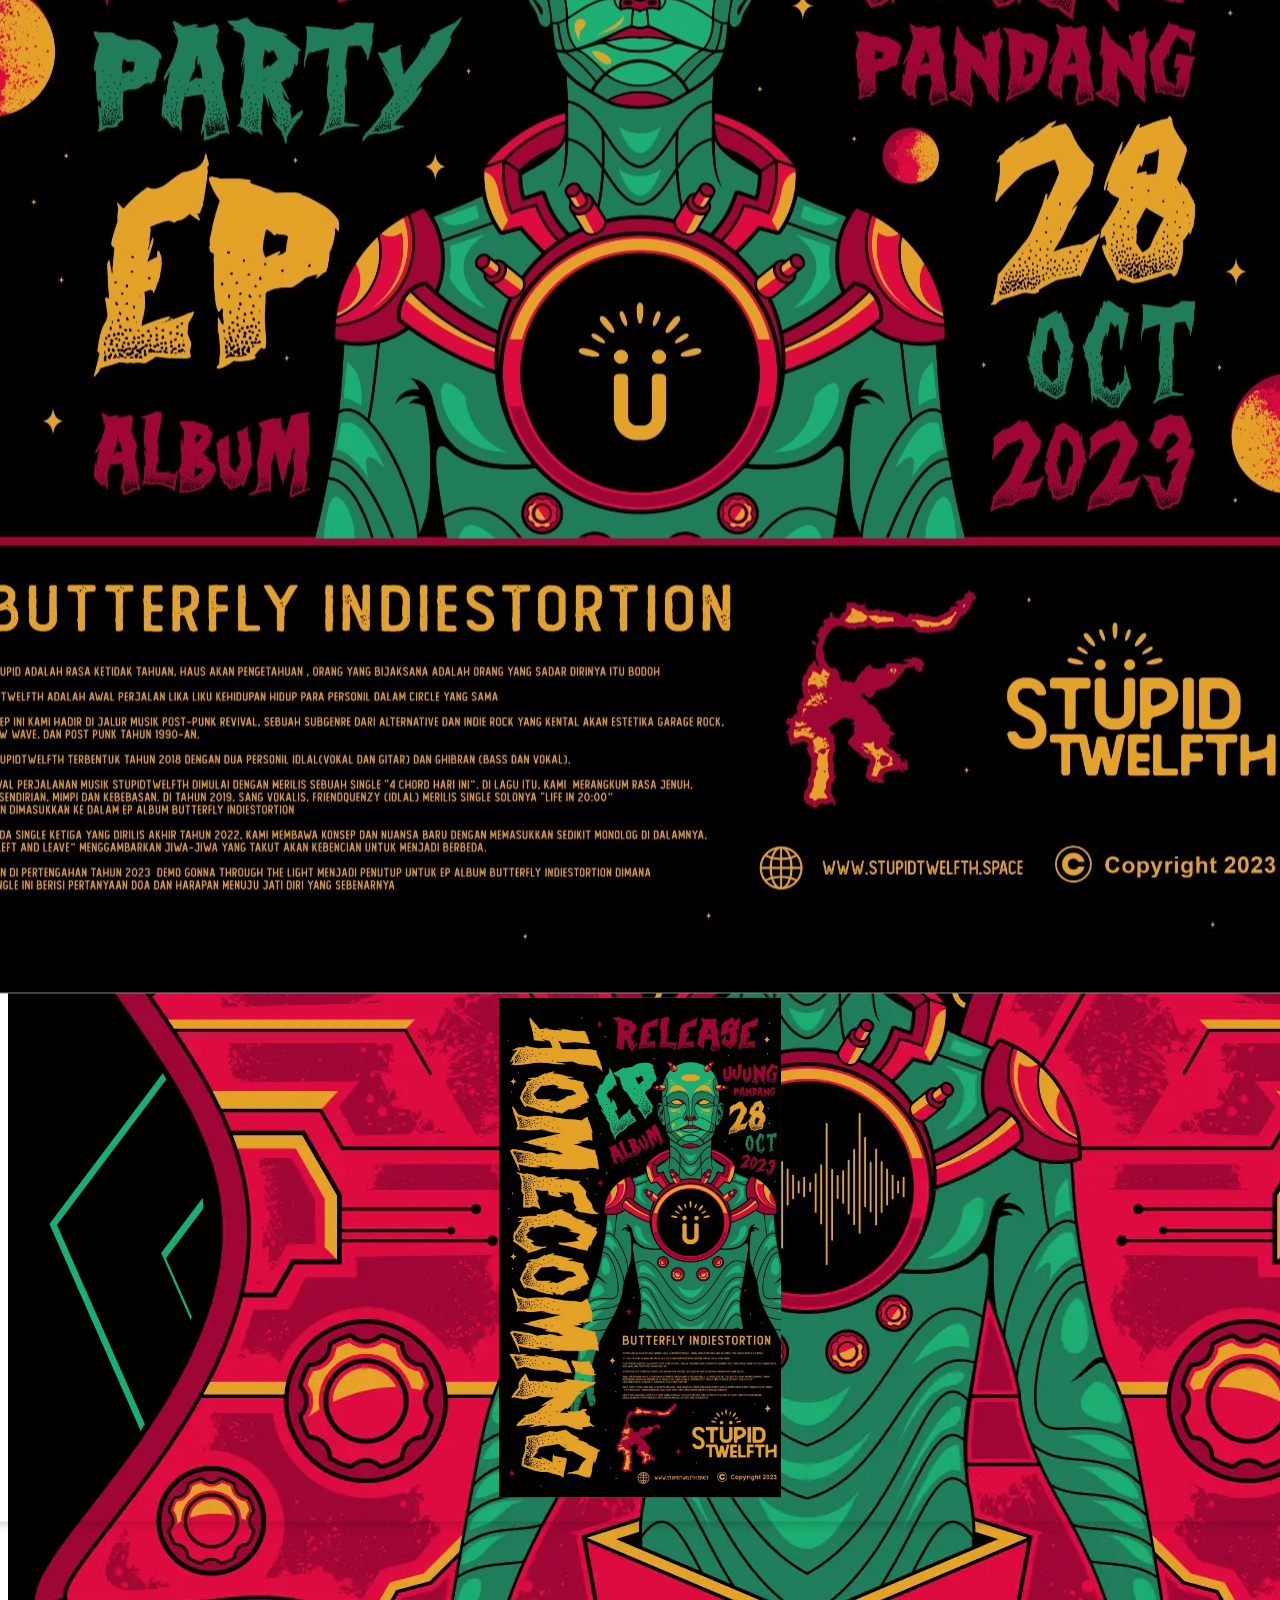
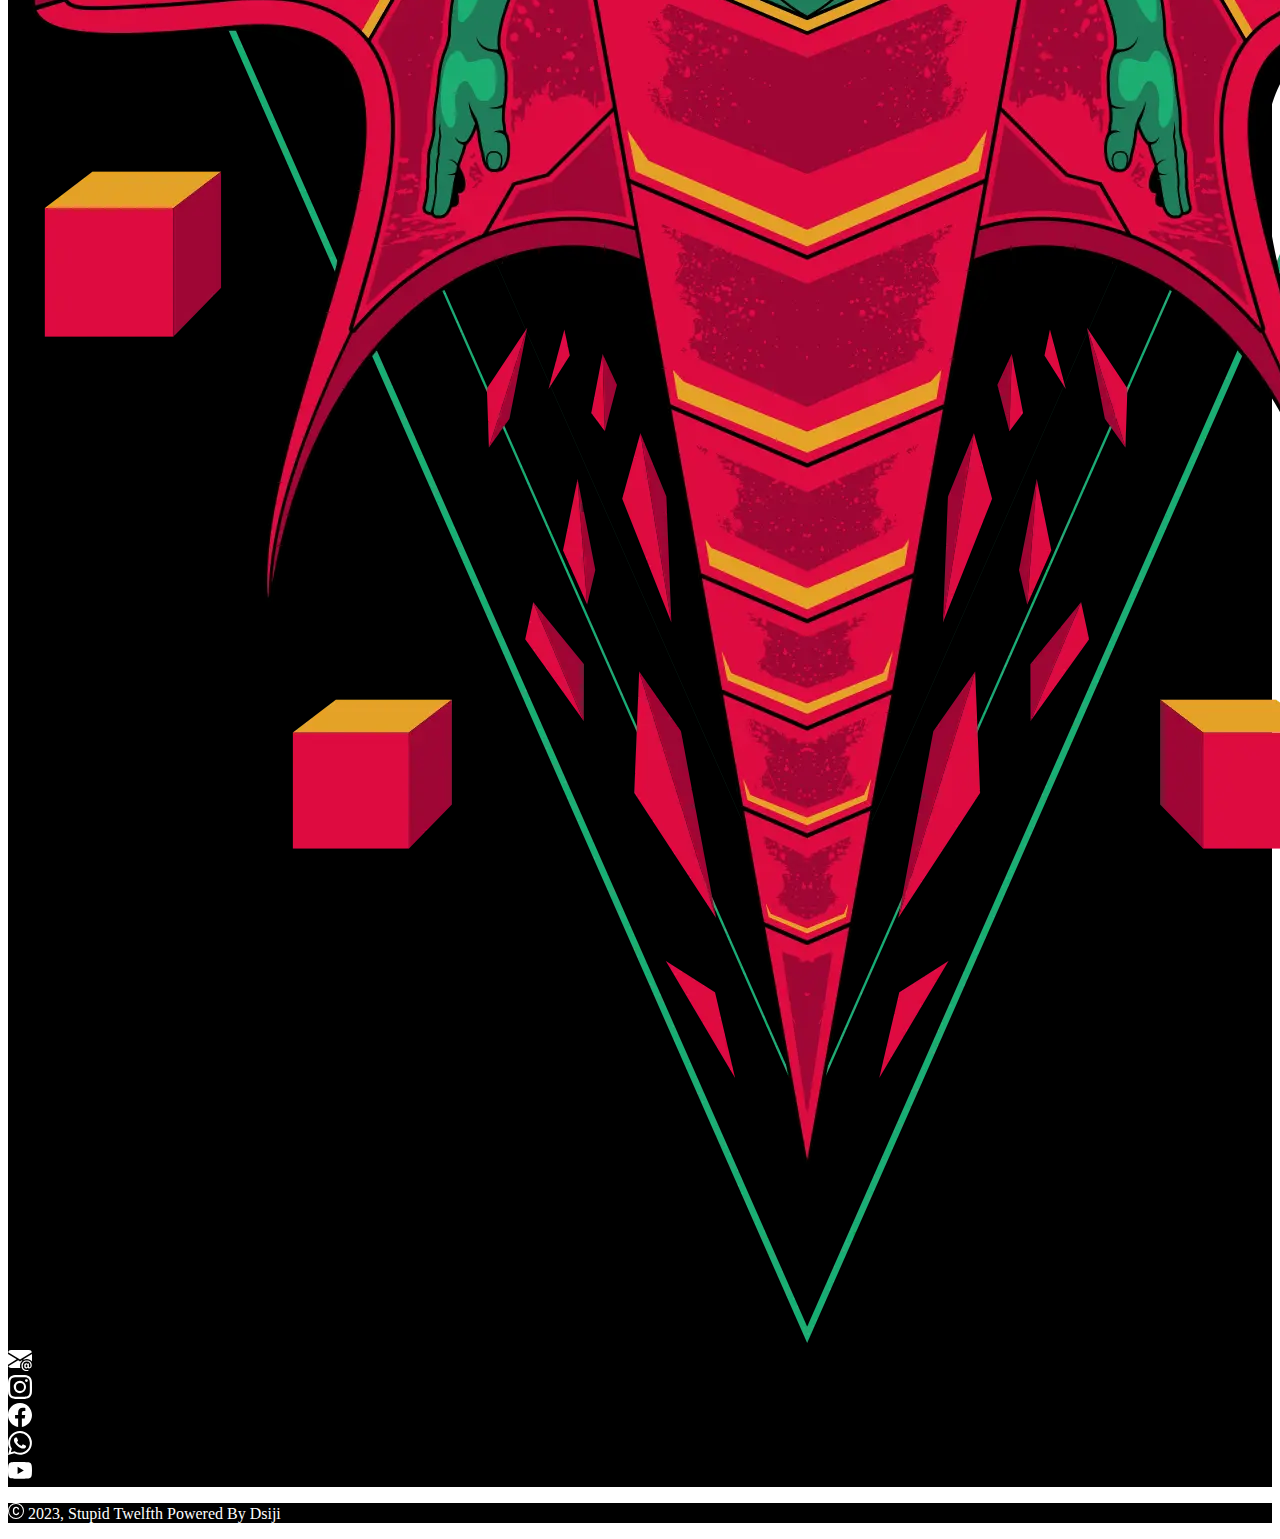
==== commit e6c51c0e: "change ext for jpeg to webp" ====
--- a/index.html
+++ b/index.html
@@ -119,10 +119,10 @@
         <div class="popup-content">
             <span class="close-button" onclick="closePopup()">&times;</span>
             <div class="container d-none d-md-block">
-                <img src="/assets/img/homecoming.jpeg" class="img-fluid" alt="Image">
+                <img src="/assets/img/homecoming.webp" class="img-fluid" alt="Image">
             </div>
             <div class="container d-sm-block d-md-none">
-                <img src="/assets/img/homecomingsm.jpeg" style="height:500px;" alt="Image">
+                <img src="/assets/img/homecomingsm.webp" style="height:500px;" alt="Image">
             </div>
         </div>
     </div>
